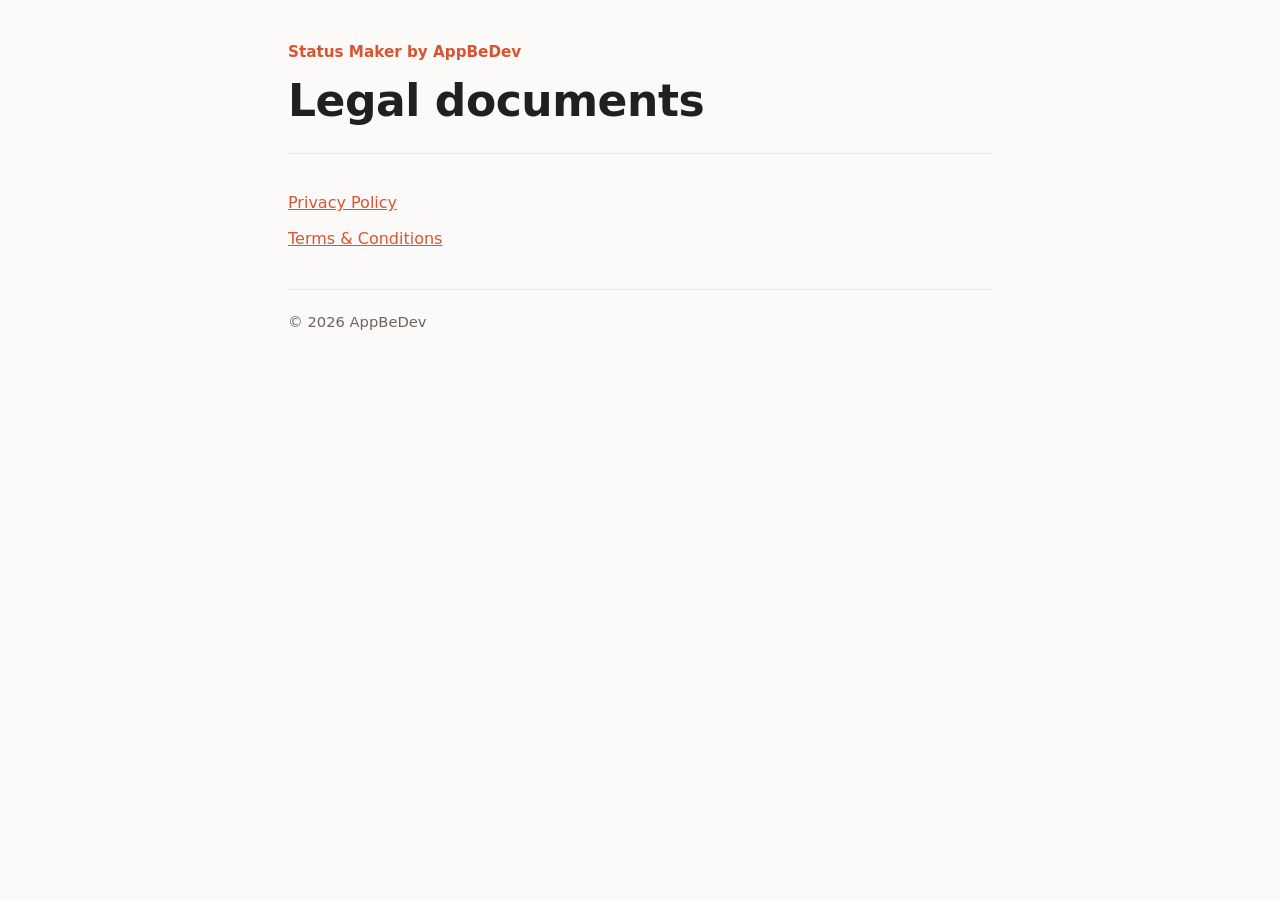
==== docs/index.html @ 8120113c "Add regression tests; host-ready legal pages (index, no third-party fonts) Co-Authored-By: Claude So" ====
<!doctype html>
<html lang="en">
<head>
<meta charset="utf-8">
<meta name="viewport" content="width=device-width, initial-scale=1">
<title>Status Maker legal documents</title>
<link rel="stylesheet" href="style.css">
</head>
<body>
<div class="wrap">
  <header>
    <div class="app">Status Maker by AppBeDev</div>
    <h1>Legal documents</h1>
  </header>
  <main>
    <section>
      <p><a href="privacy.html">Privacy Policy</a></p>
      <p><a href="terms.html">Terms &amp; Conditions</a></p>
    </section>
  </main>
  <footer>
    <span>© 2026 AppBeDev</span>
  </footer>
</div>
</body>
</html>
---- docs/style.css ----
:root {
  --bg: #fbfaf9; --surface: #ffffff; --fg: #22201f; --muted: #6b6461;
  --line: #ebe5e2; --accent: #d9542f; --accent-soft: #fdeee8;
  --display: "Bricolage Grotesque", "Segoe UI", system-ui, sans-serif;
  --body: "Figtree", "Segoe UI", system-ui, -apple-system, sans-serif;
}
@media (prefers-color-scheme: dark) {
  :root {
    --bg: #161413; --surface: #1f1c1b; --fg: #f1ece9; --muted: #a9a09b;
    --line: #34302e; --accent: #f28a68; --accent-soft: #2c201c; color-scheme: dark;
  }
}
* { box-sizing: border-box; }
body {
  margin: 0; background: var(--bg); color: var(--fg);
  font-family: var(--body); font-size: 1rem; line-height: 1.65;
  padding-left: max(16px, env(safe-area-inset-left, 0px));
  padding-right: max(16px, env(safe-area-inset-right, 0px));
}
.wrap { max-width: 44rem; margin: 0 auto; padding-block: 2.5rem 4rem; display: grid; gap: 2.25rem; }
header { display: grid; gap: .75rem; padding-bottom: 1.75rem; border-bottom: 1px solid var(--line); }
.app { font-weight: 600; color: var(--accent); font-size: .95rem; }
h1 { font-family: var(--display); font-size: clamp(2rem, 6vw, 2.75rem); line-height: 1.1; margin: 0; text-wrap: balance; letter-spacing: -.01em; }
.meta { color: var(--muted); font-size: .92rem; margin: 0; }
.summary { background: var(--accent-soft); border-radius: 14px; padding: 1.1rem 1.25rem; display: grid; gap: .5rem; }
.summary h2 { font-family: var(--body); font-size: .78rem; letter-spacing: .08em; text-transform: uppercase; color: var(--accent); margin: 0; }
.summary ul { margin: 0; padding-left: 1.1rem; display: grid; gap: .3rem; }
nav ol { margin: 0; padding-left: 1.4rem; columns: 2 14rem; column-gap: 2rem; color: var(--muted); }
nav a { color: var(--fg); text-decoration: none; border-bottom: 1px solid var(--line); }
nav a:hover, nav a:focus-visible { border-color: var(--accent); }
main { display: grid; gap: 2rem; counter-reset: sec; }
section { display: grid; gap: .6rem; scroll-margin-top: 1rem; }
section h2 { font-family: var(--display); font-size: 1.35rem; line-height: 1.25; margin: 0; text-wrap: balance; counter-increment: sec; }
section h2::before { content: counter(sec) ". "; color: var(--accent); }
section p, section ul { margin: 0; }
section ul { padding-left: 1.2rem; display: grid; gap: .35rem; }
.table-wrap { overflow-x: auto; border: 1px solid var(--line); border-radius: 12px; background: var(--surface); }
table { border-collapse: collapse; width: 100%; min-width: 34rem; font-size: .93rem; }
th, td { text-align: left; vertical-align: top; padding: .7rem .9rem; border-bottom: 1px solid var(--line); }
th { font-size: .75rem; letter-spacing: .06em; text-transform: uppercase; color: var(--muted); font-weight: 600; }
tr:last-child td { border-bottom: 0; }
.email { font-weight: 600; color: var(--accent); user-select: all; }
a { color: var(--accent); }
a:focus-visible { outline: 2px solid var(--accent); outline-offset: 2px; }
footer { border-top: 1px solid var(--line); padding-top: 1.25rem; color: var(--muted); font-size: .92rem; display: flex; flex-wrap: wrap; gap: .5rem 1.5rem; }
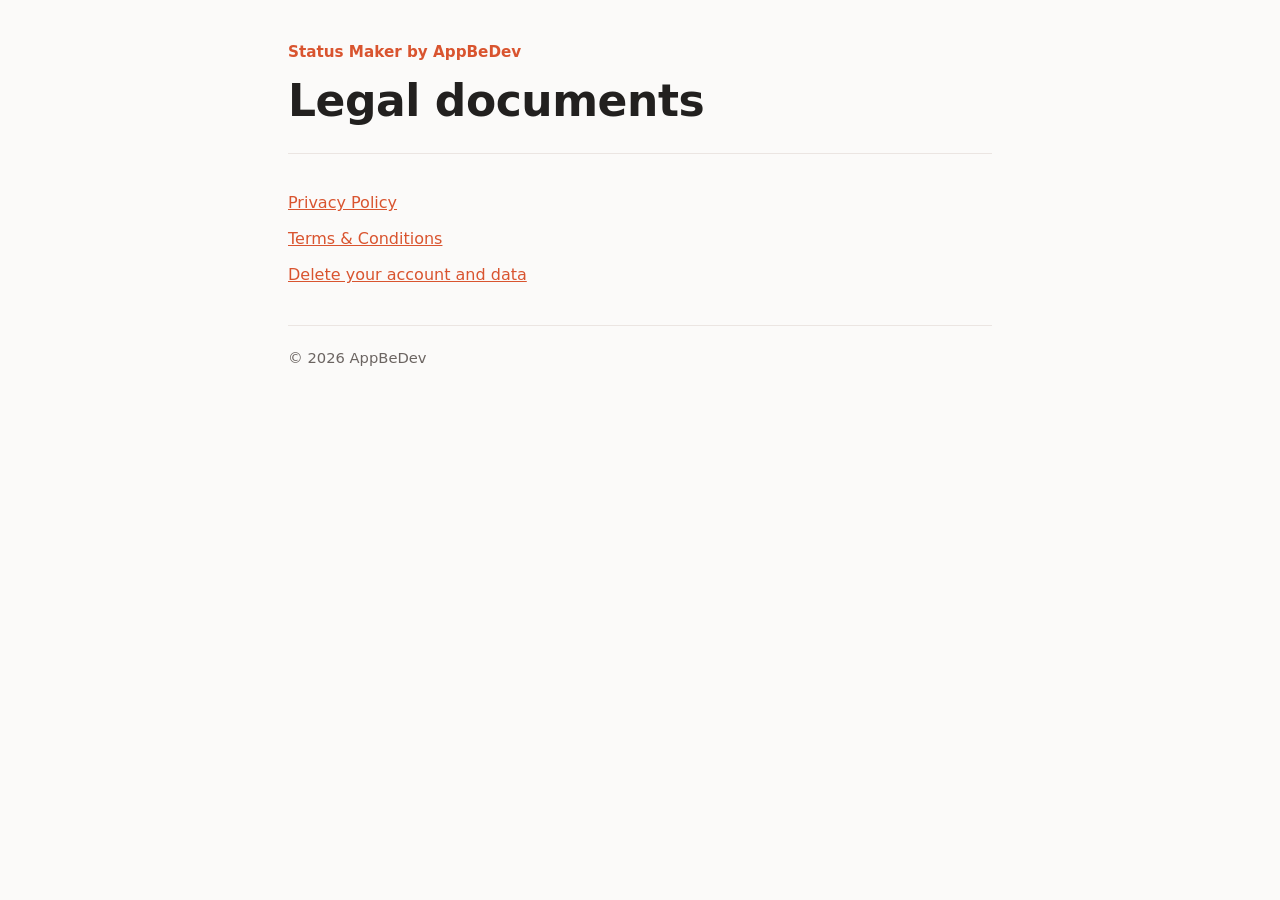
==== commit e7756cc7: "Rewrite privacy policy and terms; add account deletion page Privacy policy rebuilt from an audit of " ====
--- a/docs/index.html
+++ b/docs/index.html
@@ -16,6 +16,7 @@
     <section>
       <p><a href="privacy.html">Privacy Policy</a></p>
       <p><a href="terms.html">Terms &amp; Conditions</a></p>
+      <p><a href="delete-account.html">Delete your account and data</a></p>
     </section>
   </main>
   <footer>
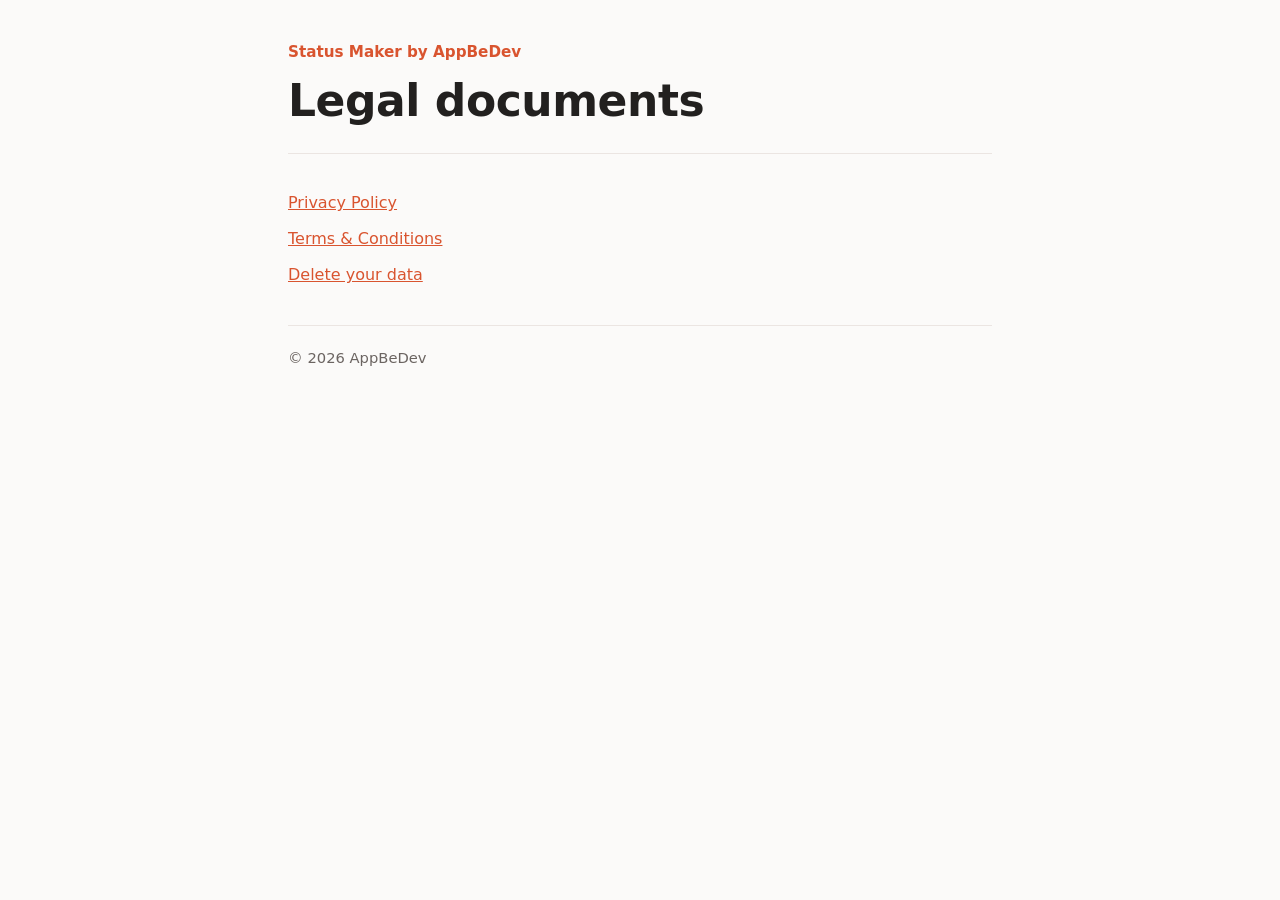
==== commit 5a6c7a1e: "Rename account deletion page to "Delete your data" The app has no sign-up, so the page talks about d" ====
--- a/docs/index.html
+++ b/docs/index.html
@@ -16,7 +16,7 @@
     <section>
       <p><a href="privacy.html">Privacy Policy</a></p>
       <p><a href="terms.html">Terms &amp; Conditions</a></p>
-      <p><a href="delete-account.html">Delete your account and data</a></p>
+      <p><a href="delete-data.html">Delete your data</a></p>
     </section>
   </main>
   <footer>
